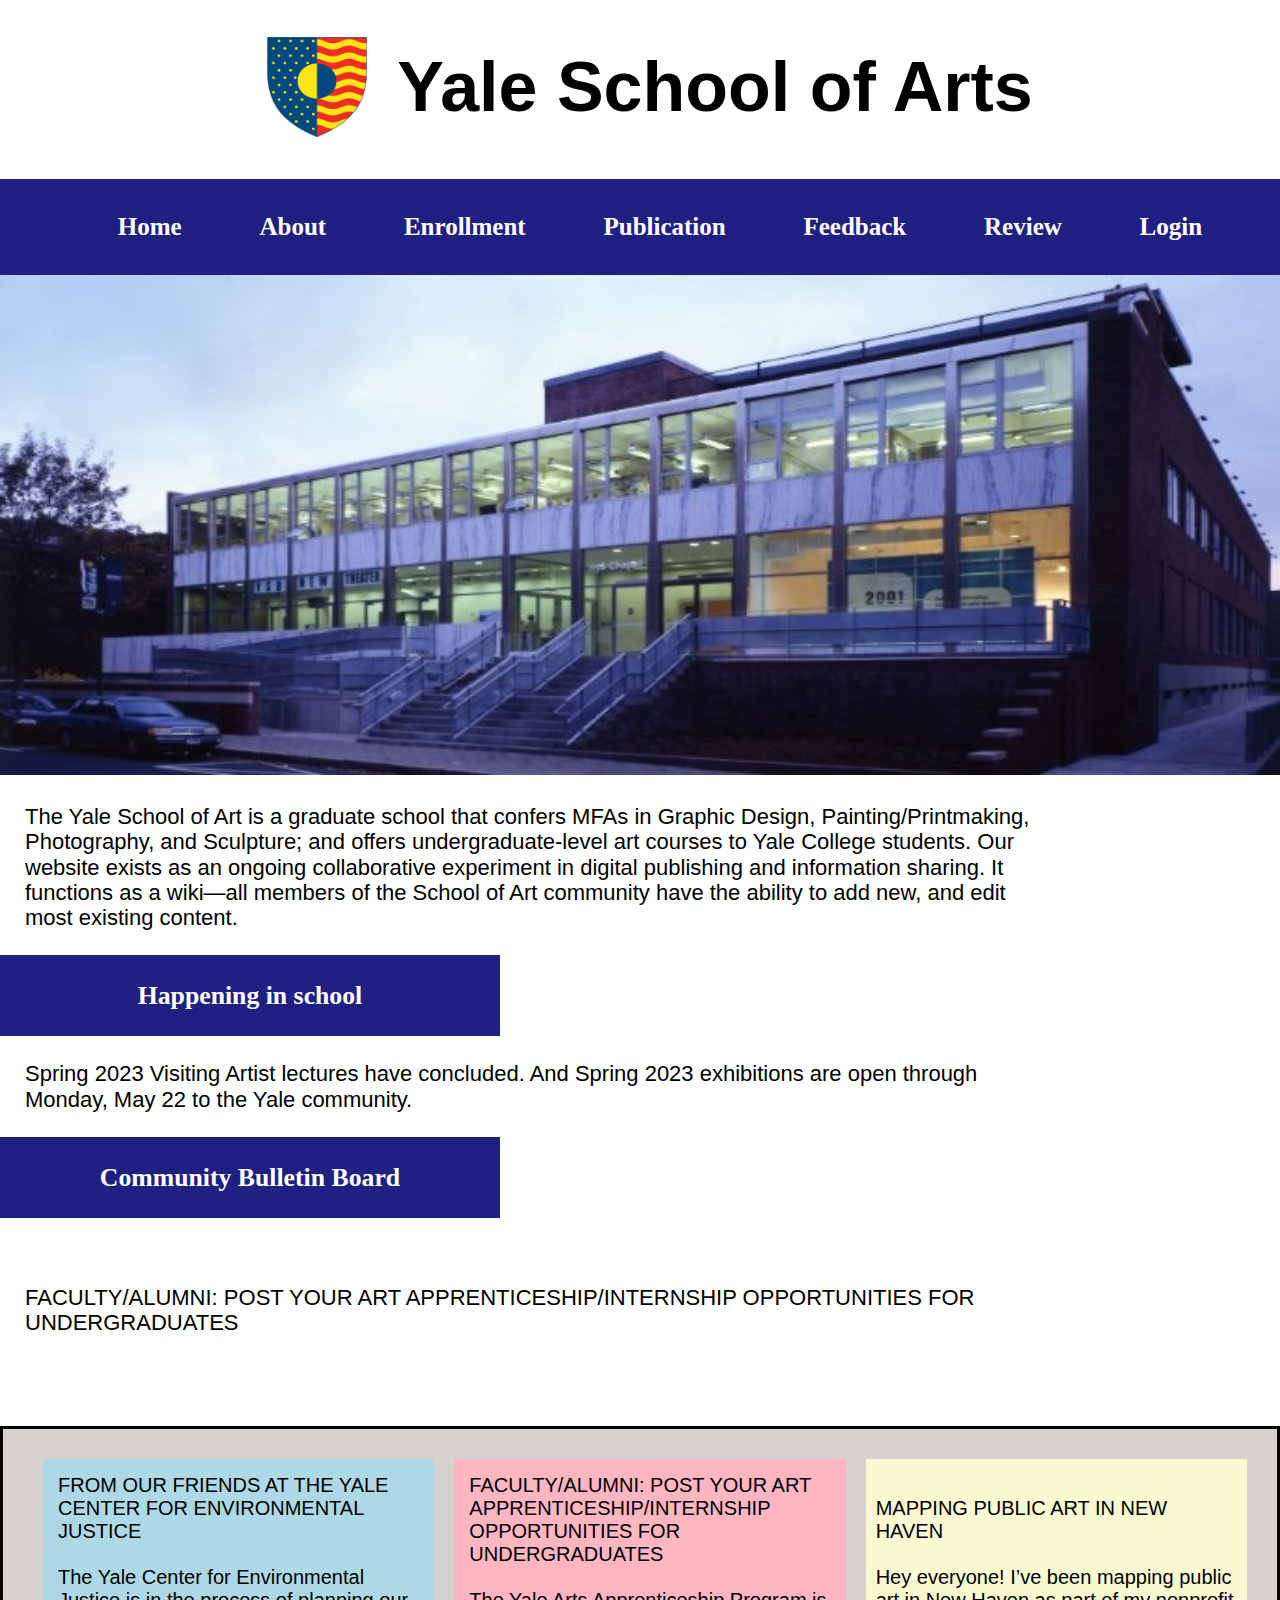
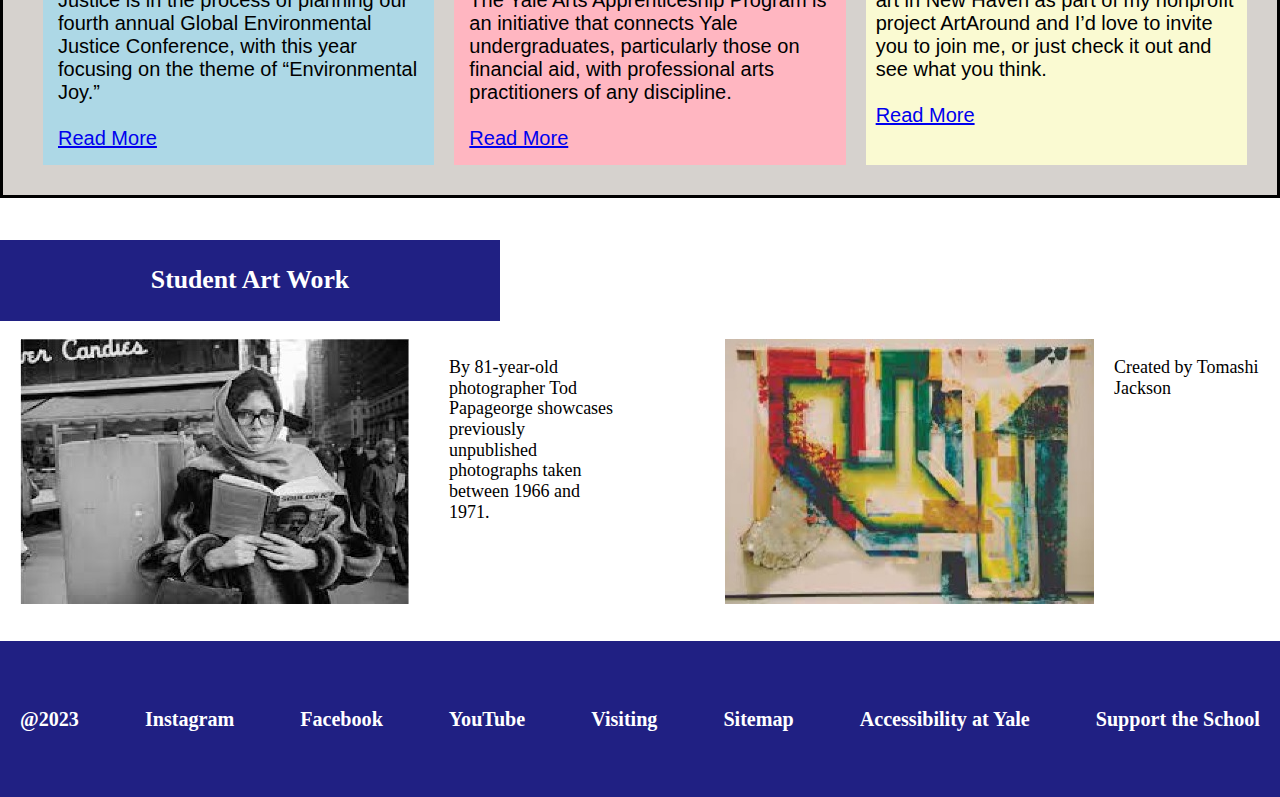
==== index.html @ fc09a9d0 "update" ====
<!DOCTYPE html>
<link rel="stylesheet" href="css/common_style.css" />
<link rel="stylesheet" href="css/homepage.css" />
<link rel="stylesheet" href="css/normalize.css" />


  
  <meta name="viewport" content="width=device-width" />
  <title>Yale School Of Art: HomePage</title>
  <header>
    <body>
      <section class="container">
        <img src="picture/School logo.png" alt="logo" width="100" height="100" />

        <div class="SchoolTitle">
          <h1>Yale School of Arts</h1>
        </div>
      </section>

      <menu class="menu">
       
        <h4><a onclick="home()">Home</a></h4>
        <h4><a onclick="about()">About</a></h4>
        <h4><a onclick="enrollment()">Enrollment</a></h4>
        <h4><a onclick="publication()">Publication</a></h4>
        <h4><a onclick="feedback()">Feedback</a></h4>
        <h4><a onclick="review()">Review</a></h4>
        <h4><a onclick="login()">Login</a></h4>
    
      </menu>
      <img src="picture/homepage cover image.jpg" alt="logo" width="100%"height="500px" />

      <content class="content">
        The Yale School of Art is a graduate school that confers MFAs in Graphic
        Design, Painting/Printmaking, Photography, and Sculpture; and offers
        undergraduate-level art courses to Yale College students. Our website
        exists as an ongoing collaborative experiment in digital publishing and
        information sharing. It functions as a wiki—all members of the School of
        Art community have the ability to add new, and edit most existing
        content.
      </content>

      <subtitle class="subtitle">
        <h3>Happening in school</h3>
      </subtitle>

      <content class="content">
        Spring 2023 Visiting Artist lectures have concluded. And Spring 2023
        exhibitions are open through Monday, May 22 to the Yale community.
      </content>

      <subtitle class="subtitle">
        <h3>Community Bulletin Board</h3>
      </subtitle>
      <br />
      <board class="board">
        <contentHeader class = "content">
          FACULTY/ALUMNI: POST YOUR ART APPRENTICESHIP/INTERNSHIP OPPORTUNITIES
          FOR UNDERGRADUATES
        </contentHeader>
        <br />
        <br />
        <section class="row">
          <br />
          
          <post class="post">
            FROM OUR FRIENDS AT THE YALE CENTER FOR ENVIRONMENTAL JUSTICE
            <br/><br/>
            The Yale Center for Environmental Justice is in the process of planning
            our fourth annual Global Environmental Justice Conference, with this
            year focusing on the theme of “Environmental Joy.”  
            <br/><br/>
            
            <a href="readmore.html" target="_self">Read More</a>
            
          </post>
            
          </post>
          <br />
          
          <post class="post1">
            FACULTY/ALUMNI: POST YOUR ART APPRENTICESHIP/INTERNSHIP
            OPPORTUNITIES FOR UNDERGRADUATES
            <br/><br/> 
            The Yale Arts Apprenticeship
            Program is an initiative that connects Yale undergraduates,
            particularly those on financial aid, with professional arts
            practitioners of any discipline.  
            <br/><br/>
            <a href="readmore.html" target="_self">Read More</a>
          </post>
          <br />
          
          <post class="post2">
            MAPPING PUBLIC ART IN NEW HAVEN
            <br/><br/>
            Hey everyone! I’ve been mapping
            public art in New Haven as part of my nonprofit project ArtAround
            and I’d love to invite you to join me, or just check it out and see
            what you think. 
            <br/><br/>
            <a href="readmore.html" target="Read More">Read More</a>
          </post>
        </section>
      </board>
      <br />
      <br />

      <subtitle class="subtitle">
        <h3>Student Art Work</h3>
      </subtitle>

      <br />
      <section class="rowforimg">
        <image class="image">
          <img src="picture/student_art_1.jpg" alt="art" /> <br />
          <p class="word">
            By 81-year-old photographer Tod Papageorge showcases previously
            unpublished photographs taken between 1966 and 1971.
          </p> 
        </image>
        
        <image class="image1">
          <img src="picture/student_art_2.jpg" alt="art1" />
          <p class="word">Created by Tomashi Jackson</p>

        </image>
      </section>
      <br />
      <br />
      <script src="js/linkingPages.js"></script>
      
      <footer class="footer">
        <h6>@2023</h6>
        <h6>Instagram</h6>
        <h6>Facebook</h6>
        <h6>YouTube</h6>
        <h6>Visiting</h6>
        <h6>Sitemap</h6>
        <h6>Accessibility at Yale</h6>
        <h6>Support the School</h6>
      </footer>
    </body>
  </header>
</li>
---- css/common_style.css ----
/* school logo for all pages */
.container {
  display: flex;
  flex-direction: row;
  gap: 50px;
  justify-content: center;
  align-items: center;
  margin: 20px;
  font-family: Arial, Helvetica, sans-serif;
  border: 4px hidden;
}

/* school name for all pages */
.SchoolTitle {
  font-size: 35px;
  margin: -20px;
}

/* menus for all pages */
.menu h4 a {
  color: white; /* Color for the link within h4 */
  text-decoration: none; /* Remove underline from the link */
  font-family: Georgia, "Times New Roman", Times, serif;
  display: flex;
  flex-direction: row;
}

/* menus for all pages */
.menu {
  background-color: rgb(32, 32, 131);
  color: aliceblue;
  font-size: 25px;
  display: flex;
  justify-content: space-evenly;
  cursor: pointer;
  flex-direction: row;
  margin-bottom: 0px;
}

/* standadize all the word format */
.content {
  display: flex;
  flex-direction: row;
  margin: 15px;
  padding: 10px;
  font-size: 22px;
  text-wrap: wrap;
  width: 80%;
  font-family: "Trebuchet MS", "Lucida Sans Unicode", "Lucida Grande",
    "Lucida Sans", Arial, sans-serif;
}

/* subheading for all pages */
.subtitle {
  font-size: 22px;
  display: flex;
  flex-direction: row;
  background-color: rgb(32, 32, 131);
  color: white;
  justify-content: center;
  width: 500px;
  font-family: Georgia, "Times New Roman", Times, serif;
}

/* footer for all pages*/
.footer {
  display: flex;
  flex-direction: row;
  font-size: 30px;
  justify-content: space-between;
  padding: 20px;
  color: white;
  background-color: rgb(32, 32, 131);
}

/* alignment of the school logo and school title for all pages */
.header {
  display: flex;
  justify-content: center;
  padding: 10px;
  font-size: 40px;
}
/* standadize word size */
.word {
  font-size: 18px;
}

@media only screen and (max-width: 600px) {
  .container {
    display: flex;
    flex-direction: column;
  }
  .menu {
    display: flex;
    flex-direction: column;
  }
  .intro {
    display: flex;
    flex-direction: column;
  }
  .subtitle {
    display: flex;
    flex-direction: column;
  }
  .footer {
    display: flex;
    flex-direction: column;
  }
}
---- css/homepage.css ----
/* homepage: create border for the bulletin board */
.row {
  display: flex;
  flex-direction: row;
  border: black solid;
  margin-top: 20px;
  padding: 30px;
  background-color: rgba(151, 142, 131, 0.395);
  justify-content: space-between;

  gap: 10px;
}
/* homepage: post note 1 */
.post {
  display: flex;
  flex-direction: column;
  border: 5px lightblue solid;
  justify-content: center;
  background-color: lightblue;
  width: 400px;
  font-size: 20px;
  padding: 10px;
  font-family: "Trebuchet MS", "Lucida Sans Unicode", "Lucida Grande",
    "Lucida Sans", Arial, sans-serif;
}

/* homepage: post note 2 */
.post1 {
  display: flex;
  flex-direction: column;
  border: 5px lightpink solid;
  background-color: lightpink;
  width: 400px;
  justify-content: center;
  font-size: 20px;
  padding: 10px;
  font-family: "Trebuchet MS", "Lucida Sans Unicode", "Lucida Grande",
    "Lucida Sans", Arial, sans-serif;
}
/* homepage: post note 3 */
.post2 {
  display: flex;
  flex-direction: column;
  border: 5px lightgoldenrodyellow;
  justify-content: center;
  background-color: lightgoldenrodyellow;
  width: 400px;
  font-size: 20px;
  padding: 10px;
  font-family: "Trebuchet MS", "Lucida Sans Unicode", "Lucida Grande",
    "Lucida Sans", Arial, sans-serif;
}
/* homepage: border for the bulletin board caption(above the post stick)*/
.board {
  font-size: 20px;
  margin: 15px;
  padding: 10px;
  text-wrap: wrap;
}
/* homepage: border for student output images*/
.rowforimg {
  display: flex;
  flex-direction: row;

  gap: 20px;
}
/* homepage: for student art work photographer image */
image {
  display: flex;
  flex-direction: row;
  border: 10px hidden;
  width: auto;
  margin: 15px;
  padding: 20px;
  position: relative;
  font-family: Georgia, "Times New Roman", Times, serif;
}
/* homepage: student art work printmaking image */
.image1 {
  display: flex;
  flex-direction: row;
  border: 10px hidden;
  width: auto;
  margin: 15px;
  padding: 20px;
  position: relative;
}
/* homepage: caption for the student art work images */
.word {
  display: flex;
  flex-direction: column;
  width: 300px;
  position: relative;
  font-size: 18px;
  font-family: Georgia, "Times New Roman", Times, serif;
}
/* homepage: post note 1 */
.rowforimg1 {
  display: flex;
  flex-direction: row;
  border: 4px hidden;
}
@media only screen and (max-width: 600px) {
  .row {
    display: flex;
    flex-direction: column;
  }
  .rowforimg {
    display: flex;
    flex-direction: column;
  }
  .rowforimg1 {
    display: flex;
    flex-direction: column;
  }
}
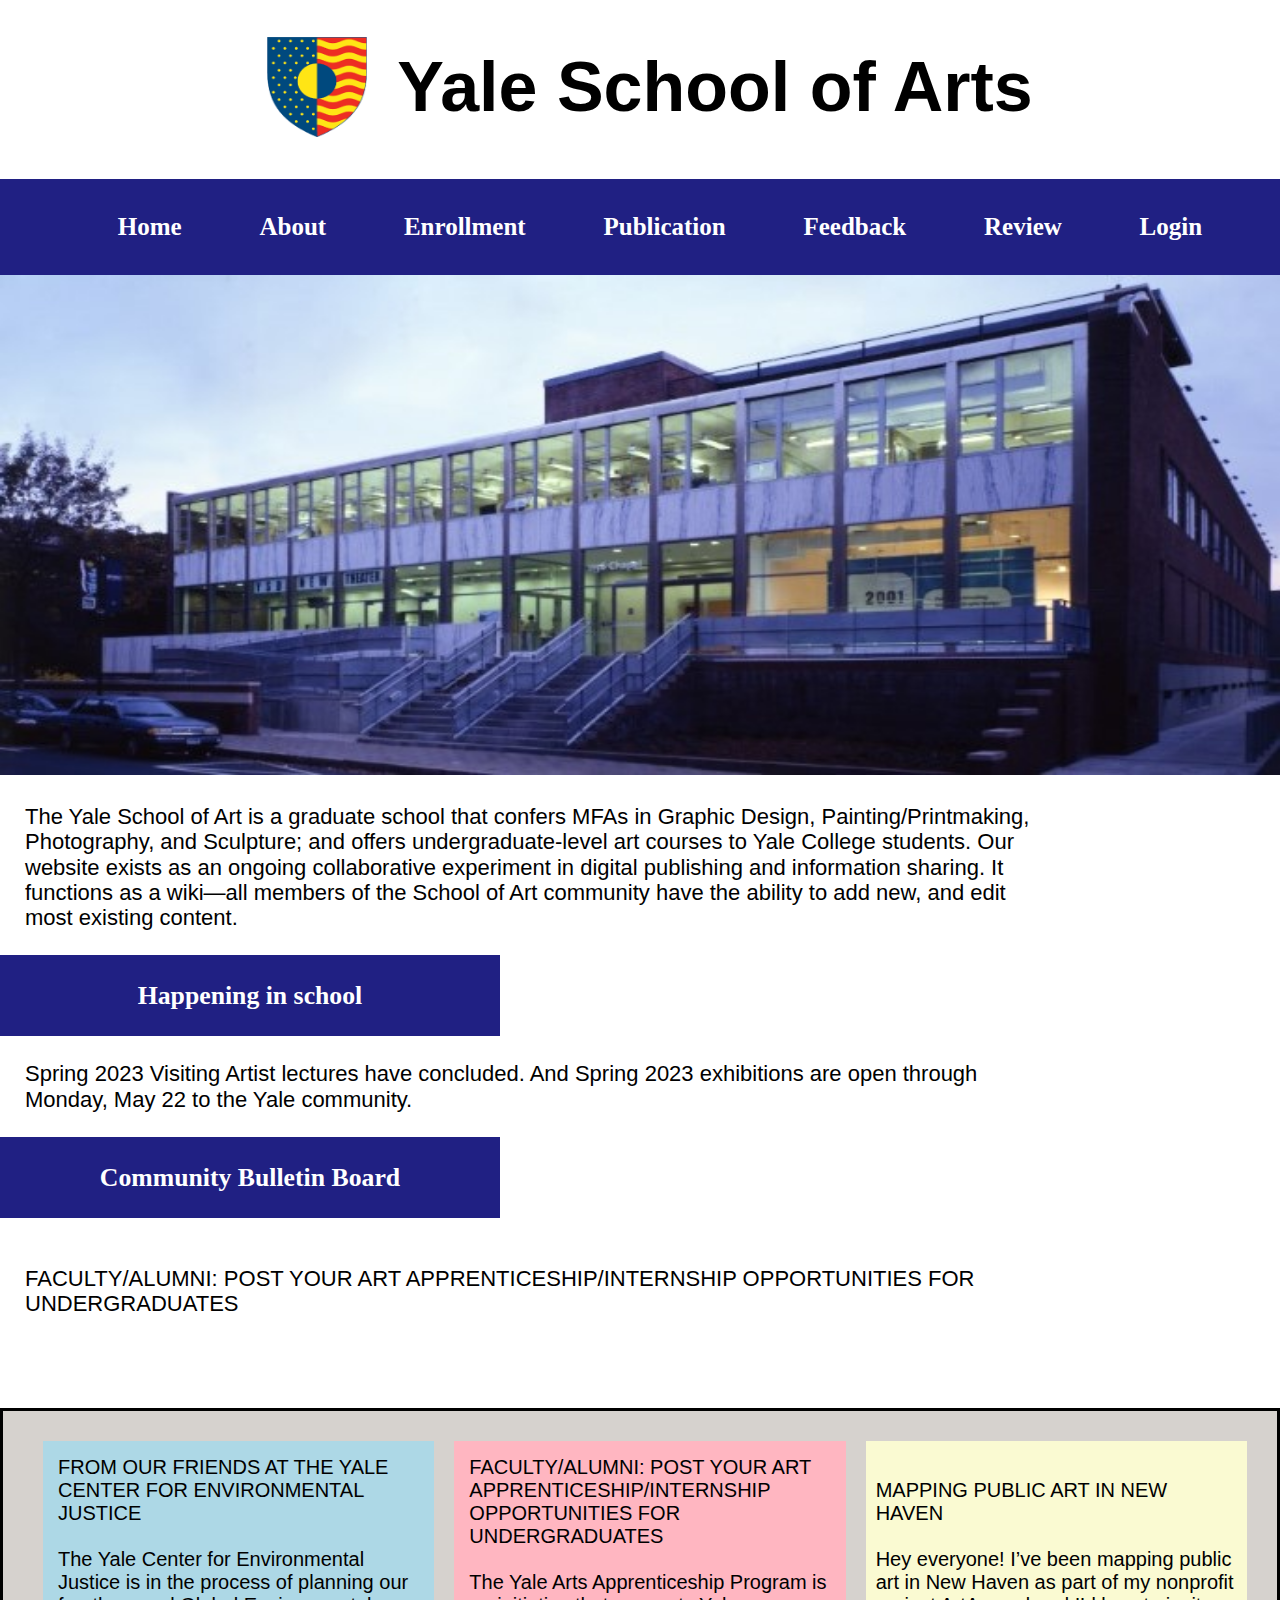
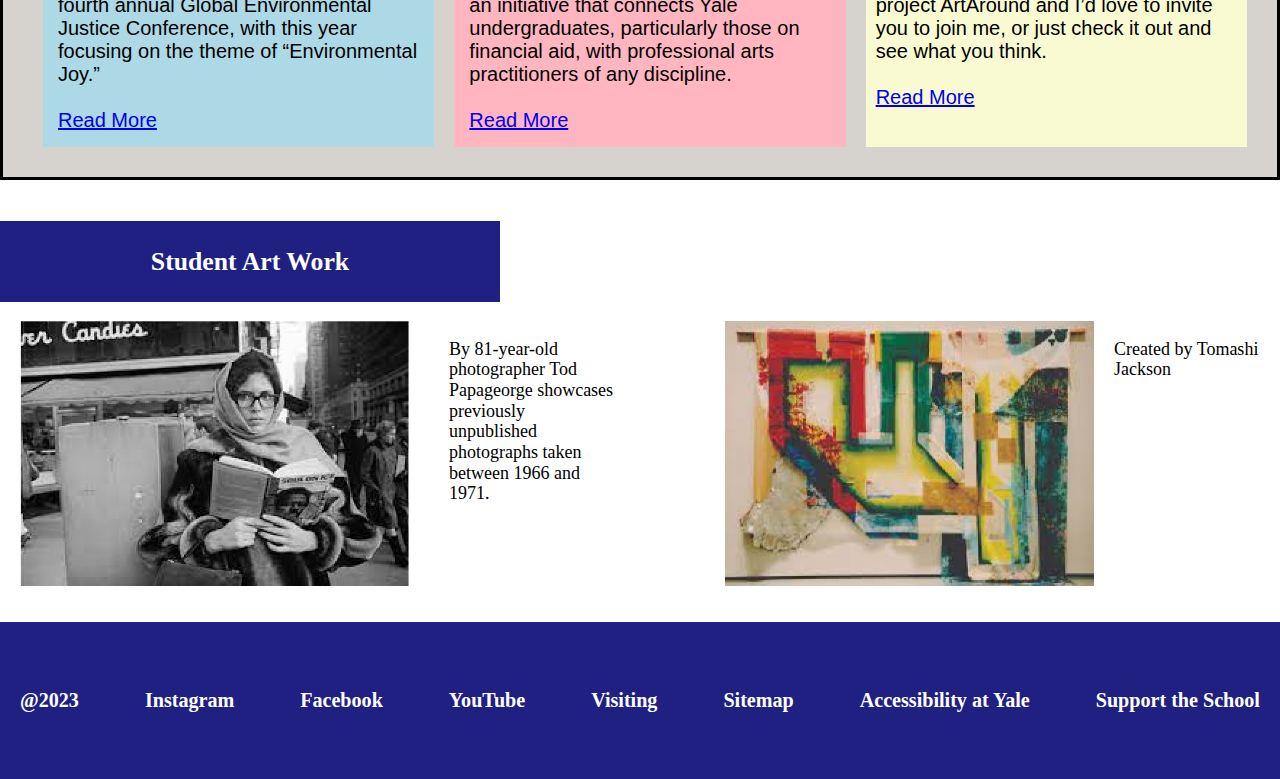
==== commit 81190e72: "update" ====
--- a/index.html
+++ b/index.html
@@ -52,7 +52,7 @@
       <subtitle class="subtitle">
         <h3>Community Bulletin Board</h3>
       </subtitle>
-      <br />
+      
       <board class="board">
         <contentHeader class = "content">
           FACULTY/ALUMNI: POST YOUR ART APPRENTICESHIP/INTERNSHIP OPPORTUNITIES
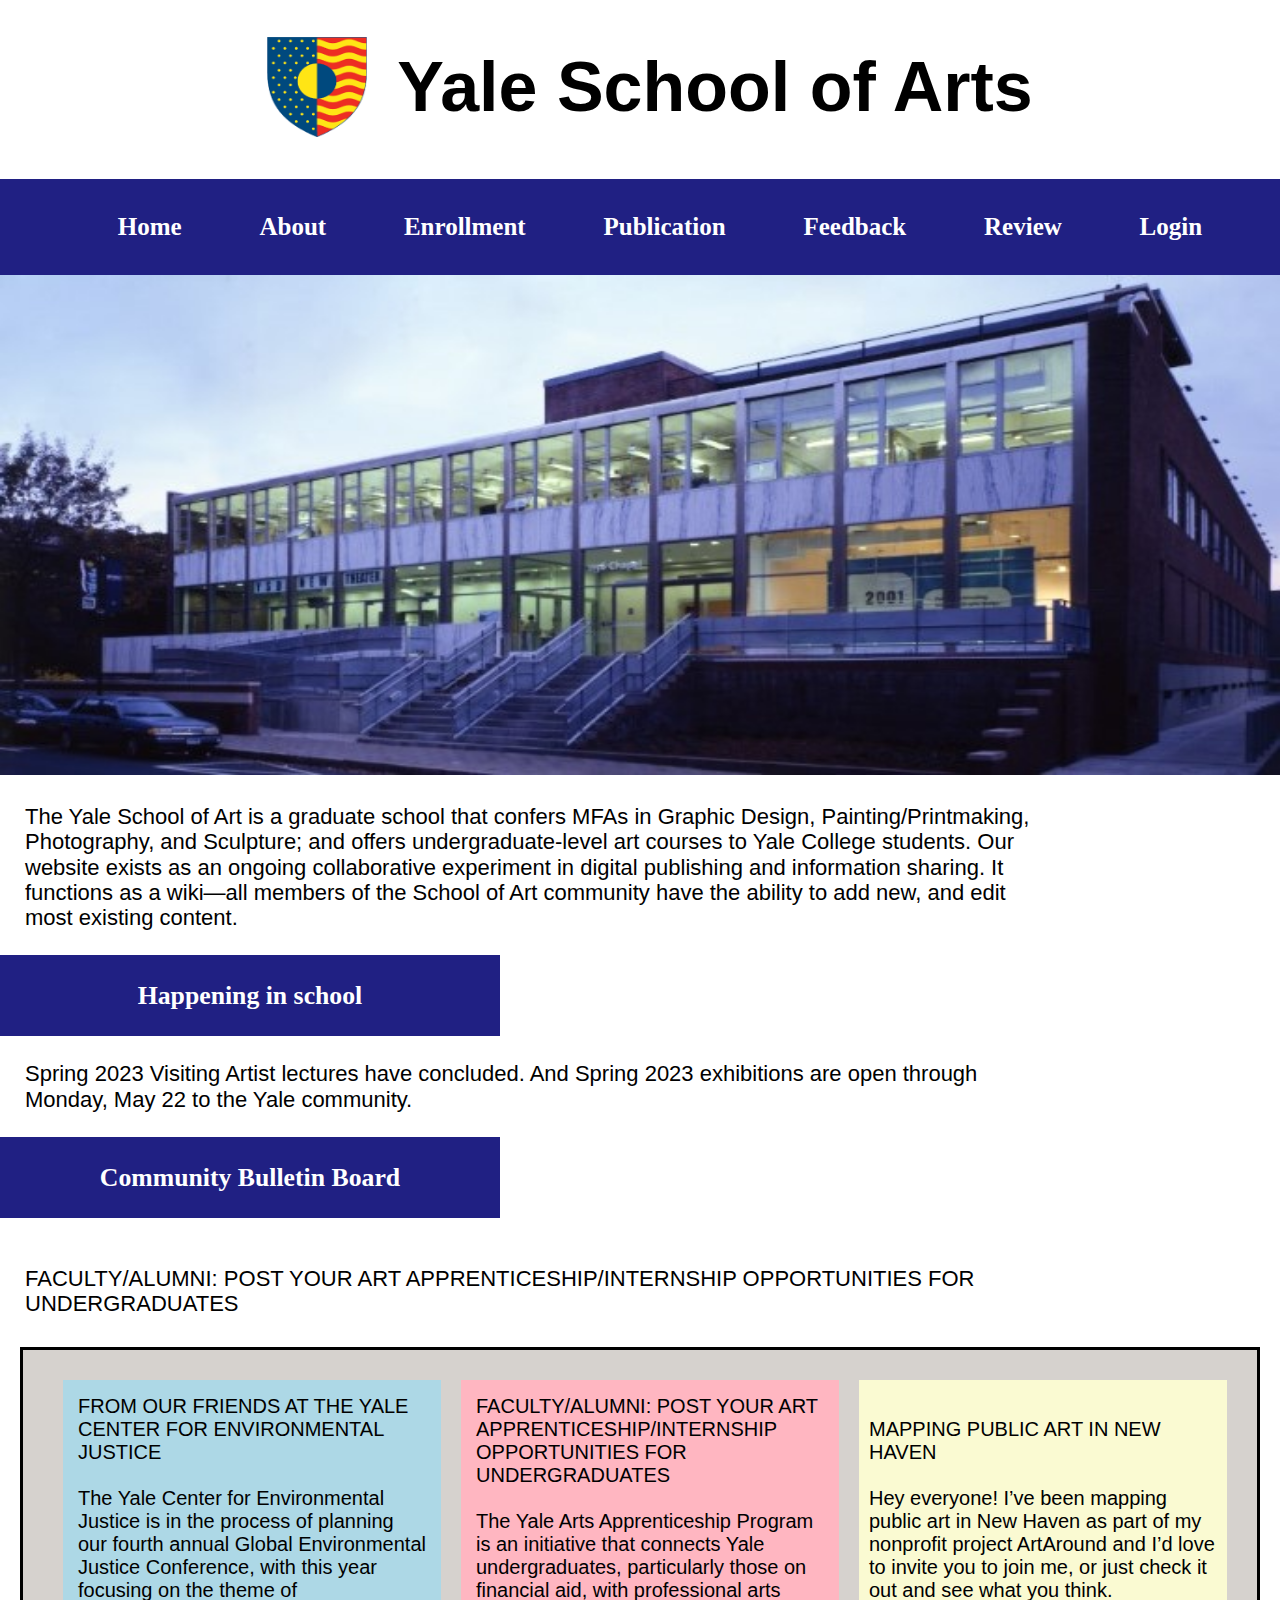
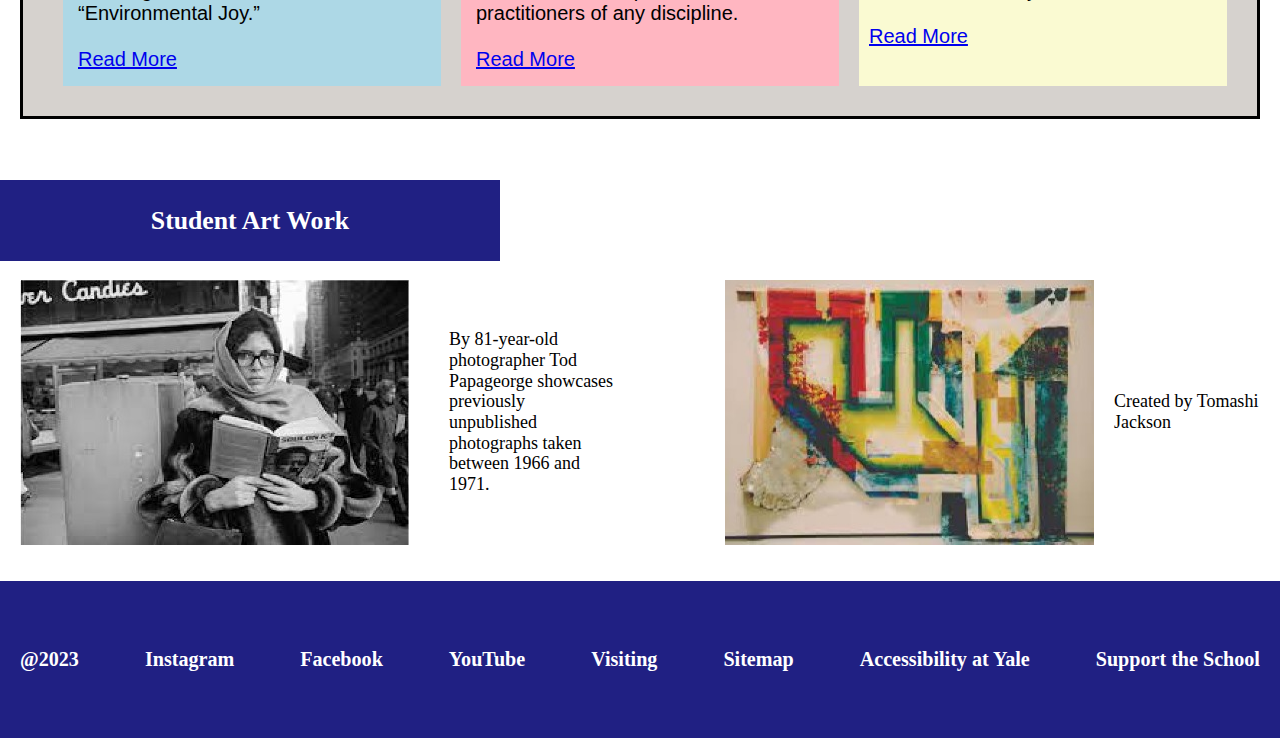
==== commit d27d2fc0: "update" ====
--- a/index.html
+++ b/index.html
@@ -58,8 +58,8 @@
           FACULTY/ALUMNI: POST YOUR ART APPRENTICESHIP/INTERNSHIP OPPORTUNITIES
           FOR UNDERGRADUATES
         </contentHeader>
-        <br />
-        <br />
+        
+        
         <section class="row">
           <br />
           
--- a/css/common_style.css
+++ b/css/common_style.css
@@ -73,16 +73,66 @@
   background-color: rgb(32, 32, 131);
 }
 
-/* alignment of the school logo and school title for all pages */
+.footer h6 {
+  cursor: pointer;
+}
+/* alignment of the title for all pages */
 .header {
   display: flex;
   justify-content: center;
-  padding: 10px;
+  padding: 5px;
+  height: 100px;
+  align-items: center;
+  margin: 0px;
   font-size: 40px;
+  border: 3px hidden;
 }
 /* standadize word size */
 .word {
   font-size: 18px;
+}
+
+/*Scrollbar setting for different browsers*/
+/* For Chrome and Safari */
+::-webkit-scrollbar {
+  width: 12px; /* Set the width of the scrollbar */
+}
+
+::-webkit-scrollbar-thumb {
+  background-color: darkslategray; /* Set the color of the scrollbar thumb */
+}
+
+::-webkit-scrollbar-track {
+  background-color: rgba(
+    220,
+    228,
+    237,
+    0.863
+  ); /* Set the color of the scrollbar track */
+}
+
+/* For Firefox */
+
+html {
+  scrollbar-color: rgba(220, 228, 237, 0.863);
+}
+
+html {
+  scrollbar-width: thin;
+  scrollbar-color: darkslategray;
+}
+
+/* For Internet Explorer and Microsoft Edge */
+body {
+  scrollbar-face-color: #333;
+  scrollbar-track-color: #666;
+}
+
+body {
+  scrollbar-shadow-color: #999;
+  scrollbar-highlight-color: #bbb;
+  scrollbar-3dlight-color: #bbb;
+  scrollbar-darkshadow-color: #666;
 }
 
 @media only screen and (max-width: 600px) {
--- a/css/homepage.css
+++ b/css/homepage.css
@@ -3,7 +3,7 @@
   display: flex;
   flex-direction: row;
   border: black solid;
-  margin-top: 20px;
+  margin: 20px;
   padding: 30px;
   background-color: rgba(151, 142, 131, 0.395);
   justify-content: space-between;
@@ -89,6 +89,9 @@
 .word {
   display: flex;
   flex-direction: column;
+  align-items: center;
+  justify-content: center;
+  border: 2px hidden;
   width: 300px;
   position: relative;
   font-size: 18px;
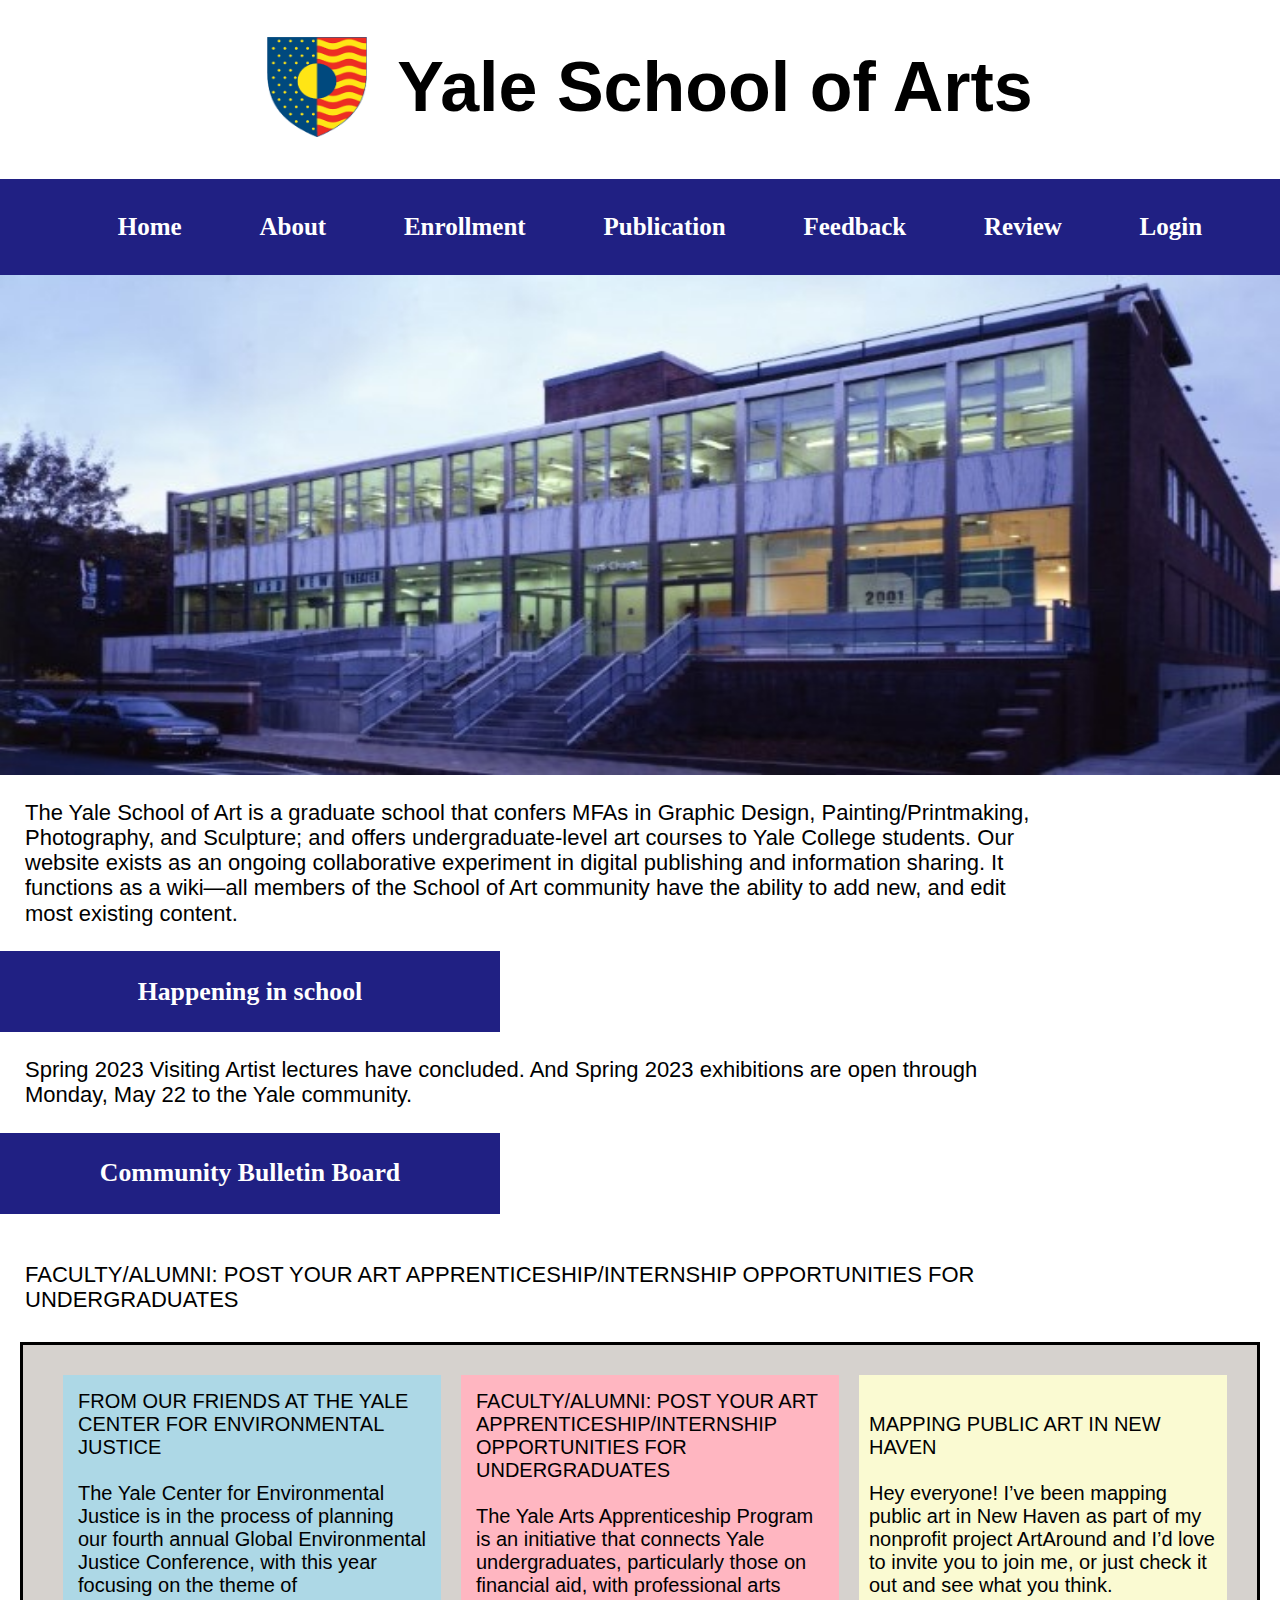
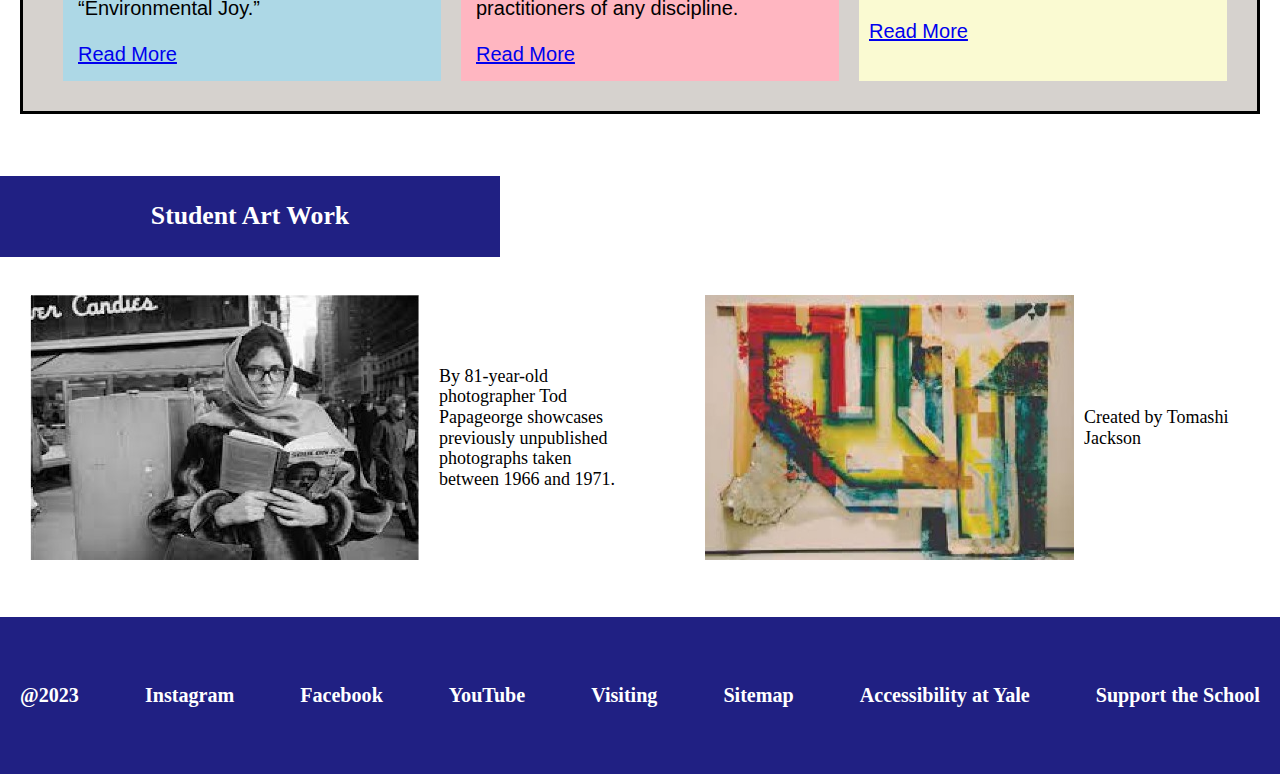
==== commit 26618dc3: "update" ====
--- a/index.html
+++ b/index.html
@@ -1,16 +1,17 @@
+<meta charset="UTF-8">
 <!DOCTYPE html>
-<link rel="stylesheet" href="css/common_style.css" />
-<link rel="stylesheet" href="css/homepage.css" />
-<link rel="stylesheet" href="css/normalize.css" />
+<link rel="stylesheet" href="css/common_style.css"/>
+<link rel="stylesheet" href="css/homepage.css"/>
+<link rel="stylesheet" href="css/normalize.css"/>
 
 
   
-  <meta name="viewport" content="width=device-width" />
+  <meta name="viewport" content="width=device-width"/>
   <title>Yale School Of Art: HomePage</title>
   <header>
     <body>
       <section class="container">
-        <img src="picture/School logo.png" alt="logo" width="100" height="100" />
+        <img src="picture/School_logo.png" alt="logo" width="100" height="100"/>
 
         <div class="SchoolTitle">
           <h1>Yale School of Arts</h1>
@@ -28,7 +29,7 @@
         <h4><a onclick="login()">Login</a></h4>
     
       </menu>
-      <img src="picture/homepage cover image.jpg" alt="logo" width="100%"height="500px" />
+      <img src="picture/homepage cover image.jpg" alt="logo" width="100%"height="500px"/>
 
       <content class="content">
         The Yale School of Art is a graduate school that confers MFAs in Graphic
--- a/css/homepage.css
+++ b/css/homepage.css
@@ -61,8 +61,9 @@
 .rowforimg {
   display: flex;
   flex-direction: row;
-
-  gap: 20px;
+  border: 3px black hidden;
+  gap: 10px;
+  padding: 20px;
 }
 /* homepage: for student art work photographer image */
 image {
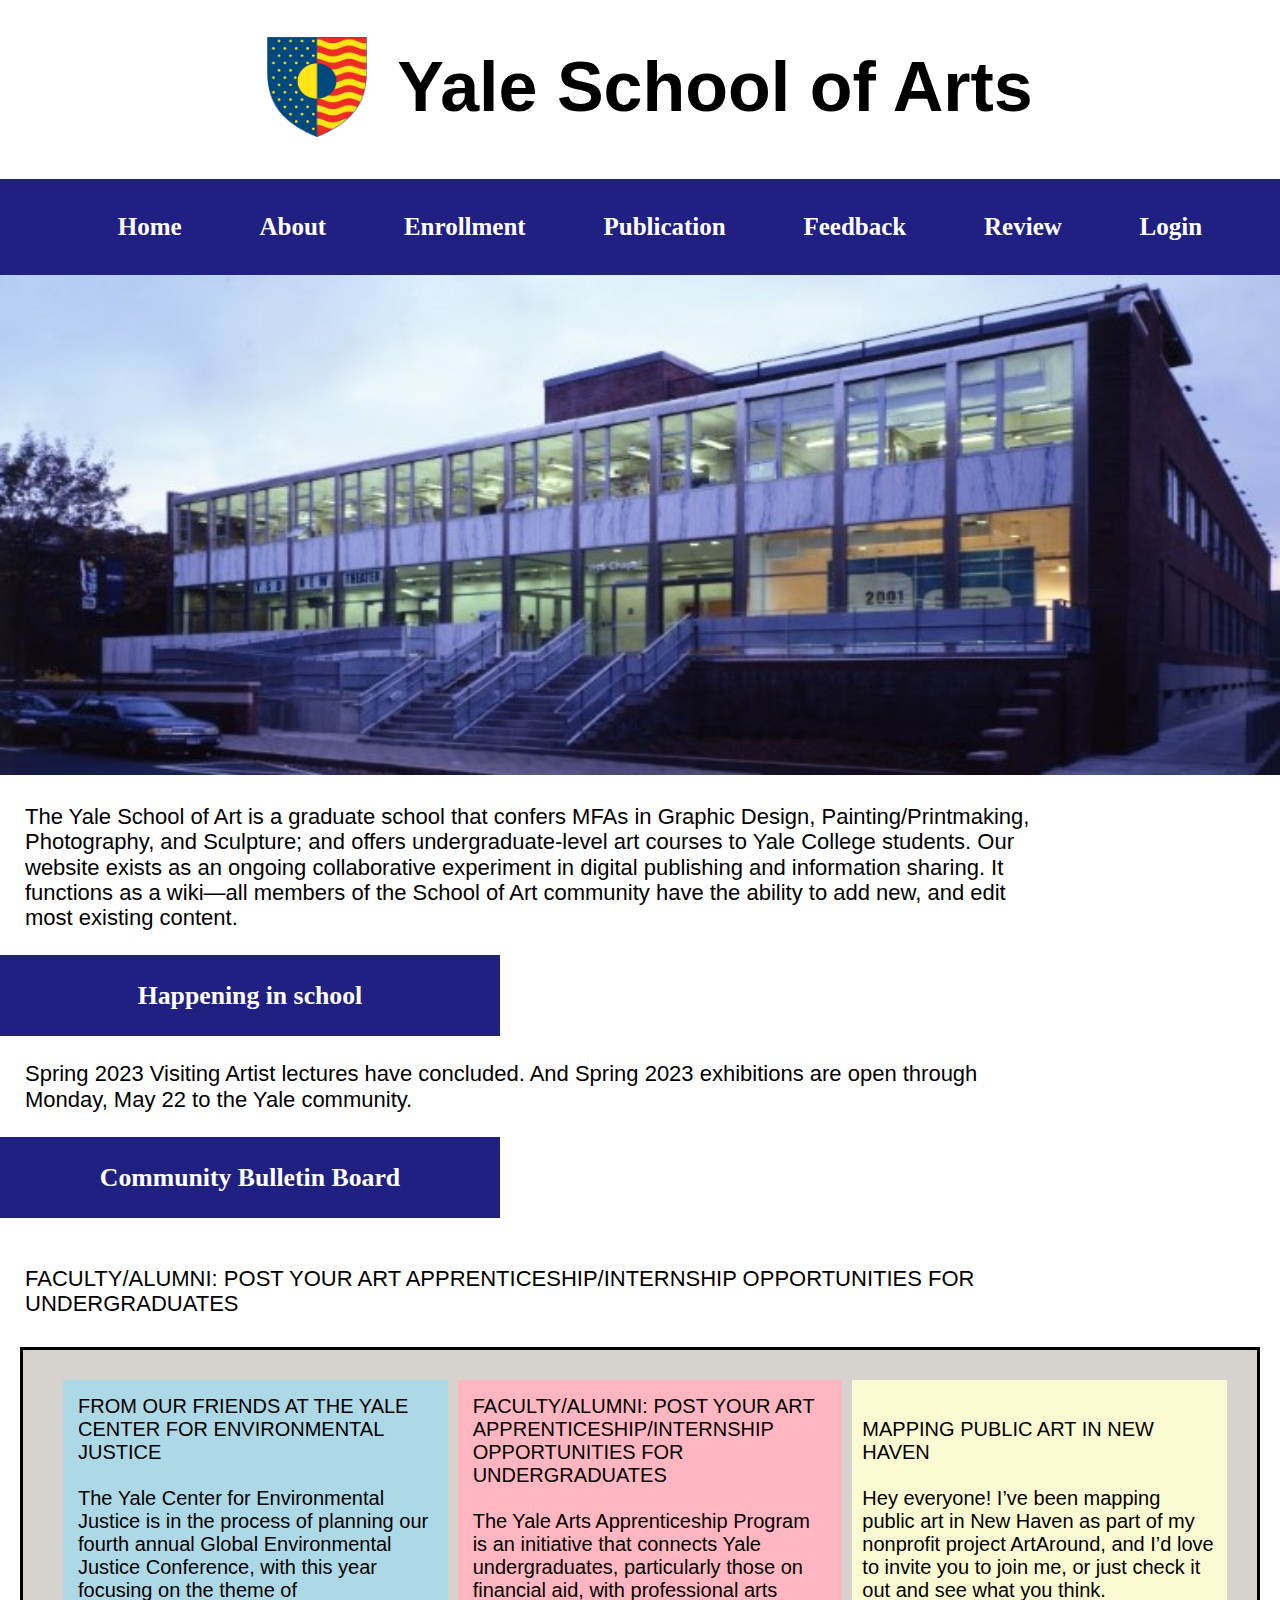
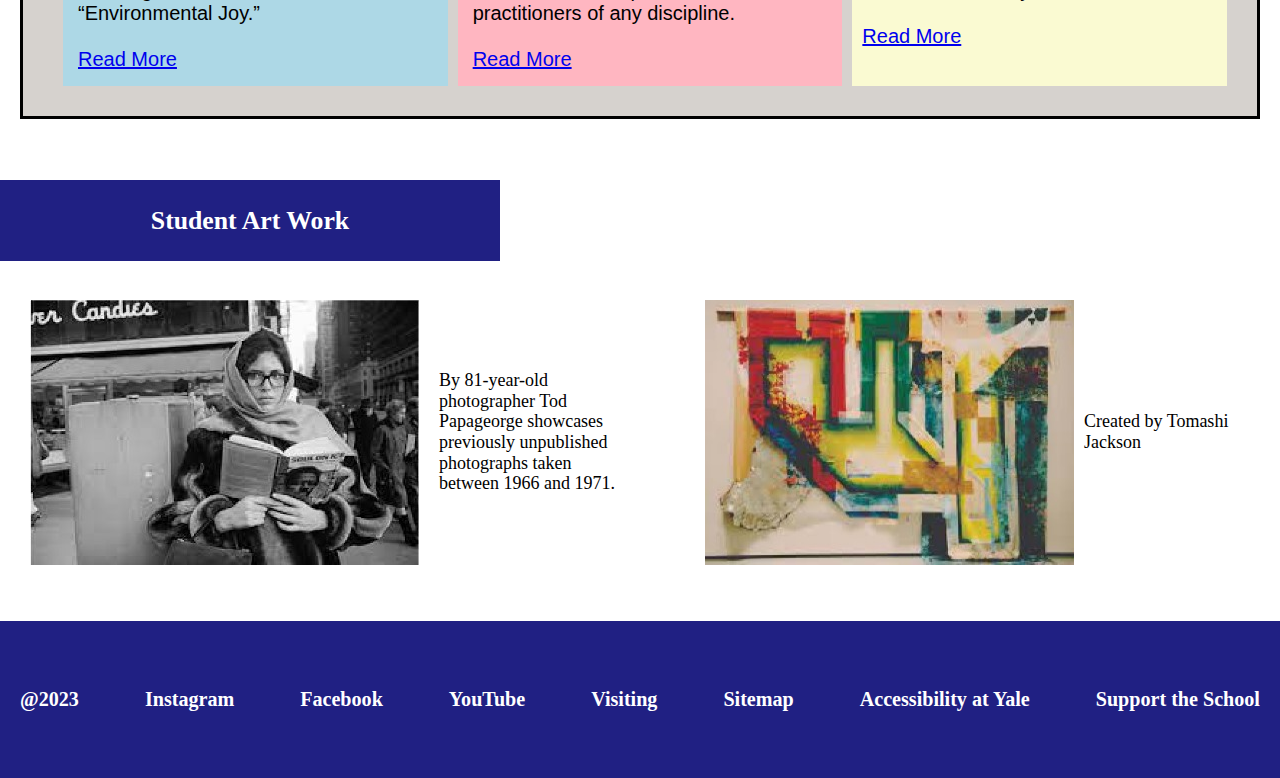
==== commit fec816ea: "update" ====
--- a/index.html
+++ b/index.html
@@ -1,25 +1,28 @@
-<meta charset="UTF-8">
 <!DOCTYPE html>
-<link rel="stylesheet" href="css/common_style.css"/>
-<link rel="stylesheet" href="css/homepage.css"/>
-<link rel="stylesheet" href="css/normalize.css"/>
-
-
-  
-  <meta name="viewport" content="width=device-width"/>
-  <title>Yale School Of Art: HomePage</title>
-  <header>
-    <body>
+<html lang="en">
+  <head>
+    <meta charset="UTF-8" />
+    <meta name="viewport" content="width=device-width, initial-scale=1.0" />
+    <link rel="stylesheet" href="css/common_style.css" />
+    <link rel="stylesheet" href="css/homepage.css" />
+    <link rel="stylesheet" href="css/normalize.css" />
+    <title>Yale School Of Art: HomePage</title>
+  </head>
+  <body>
+    <header>
       <section class="container">
-        <img src="picture/School_logo.png" alt="logo" width="100" height="100"/>
-
+        <img
+          src="picture/School_logo.png"
+          alt="logo"
+          width="100"
+          height="100"
+        />
         <div class="SchoolTitle">
           <h1>Yale School of Arts</h1>
         </div>
       </section>
 
       <menu class="menu">
-       
         <h4><a onclick="home()">Home</a></h4>
         <h4><a onclick="about()">About</a></h4>
         <h4><a onclick="enrollment()">Enrollment</a></h4>
@@ -27,9 +30,14 @@
         <h4><a onclick="feedback()">Feedback</a></h4>
         <h4><a onclick="review()">Review</a></h4>
         <h4><a onclick="login()">Login</a></h4>
-    
       </menu>
-      <img src="picture/homepage cover image.jpg" alt="logo" width="100%"height="500px"/>
+
+      <img
+        src="picture/homepage cover image.jpg"
+        alt="logo"
+        width="100%"
+        height="500px"
+      />
 
       <content class="content">
         The Yale School of Art is a graduate school that confers MFAs in Graphic
@@ -53,53 +61,43 @@
       <subtitle class="subtitle">
         <h3>Community Bulletin Board</h3>
       </subtitle>
-      
+
       <board class="board">
-        <contentHeader class = "content">
+        <contentHeader class="content">
           FACULTY/ALUMNI: POST YOUR ART APPRENTICESHIP/INTERNSHIP OPPORTUNITIES
           FOR UNDERGRADUATES
         </contentHeader>
-        
-        
+
         <section class="row">
           <br />
-          
           <post class="post">
             FROM OUR FRIENDS AT THE YALE CENTER FOR ENVIRONMENTAL JUSTICE
-            <br/><br/>
-            The Yale Center for Environmental Justice is in the process of planning
-            our fourth annual Global Environmental Justice Conference, with this
-            year focusing on the theme of “Environmental Joy.”  
-            <br/><br/>
-            
+            <br /><br />
+            The Yale Center for Environmental Justice is in the process of
+            planning our fourth annual Global Environmental Justice Conference,
+            with this year focusing on the theme of “Environmental Joy.”
+            <br /><br />
             <a href="readmore.html" target="_self">Read More</a>
-            
           </post>
-            
-          </post>
-          <br />
-          
+
           <post class="post1">
             FACULTY/ALUMNI: POST YOUR ART APPRENTICESHIP/INTERNSHIP
             OPPORTUNITIES FOR UNDERGRADUATES
-            <br/><br/> 
-            The Yale Arts Apprenticeship
-            Program is an initiative that connects Yale undergraduates,
-            particularly those on financial aid, with professional arts
-            practitioners of any discipline.  
-            <br/><br/>
+            <br /><br />
+            The Yale Arts Apprenticeship Program is an initiative that connects
+            Yale undergraduates, particularly those on financial aid, with
+            professional arts practitioners of any discipline.
+            <br /><br />
             <a href="readmore.html" target="_self">Read More</a>
           </post>
-          <br />
-          
+
           <post class="post2">
             MAPPING PUBLIC ART IN NEW HAVEN
-            <br/><br/>
-            Hey everyone! I’ve been mapping
-            public art in New Haven as part of my nonprofit project ArtAround
-            and I’d love to invite you to join me, or just check it out and see
-            what you think. 
-            <br/><br/>
+            <br /><br />
+            Hey everyone! I’ve been mapping public art in New Haven as part of
+            my nonprofit project ArtAround, and I’d love to invite you to join
+            me, or just check it out and see what you think.
+            <br /><br />
             <a href="readmore.html" target="Read More">Read More</a>
           </post>
         </section>
@@ -118,29 +116,29 @@
           <p class="word">
             By 81-year-old photographer Tod Papageorge showcases previously
             unpublished photographs taken between 1966 and 1971.
-          </p> 
+          </p>
         </image>
-        
+
         <image class="image1">
           <img src="picture/student_art_2.jpg" alt="art1" />
           <p class="word">Created by Tomashi Jackson</p>
-
         </image>
       </section>
       <br />
       <br />
-      <script src="js/linkingPages.js"></script>
-      
-      <footer class="footer">
-        <h6>@2023</h6>
-        <h6>Instagram</h6>
-        <h6>Facebook</h6>
-        <h6>YouTube</h6>
-        <h6>Visiting</h6>
-        <h6>Sitemap</h6>
-        <h6>Accessibility at Yale</h6>
-        <h6>Support the School</h6>
-      </footer>
-    </body>
-  </header>
-</li>
+    </header>
+
+    <script src="js/linkingPages.js"></script>
+
+    <footer class="footer">
+      <h6>@2023</h6>
+      <h6>Instagram</h6>
+      <h6>Facebook</h6>
+      <h6>YouTube</h6>
+      <h6>Visiting</h6>
+      <h6>Sitemap</h6>
+      <h6>Accessibility at Yale</h6>
+      <h6>Support the School</h6>
+    </footer>
+  </body>
+</html>
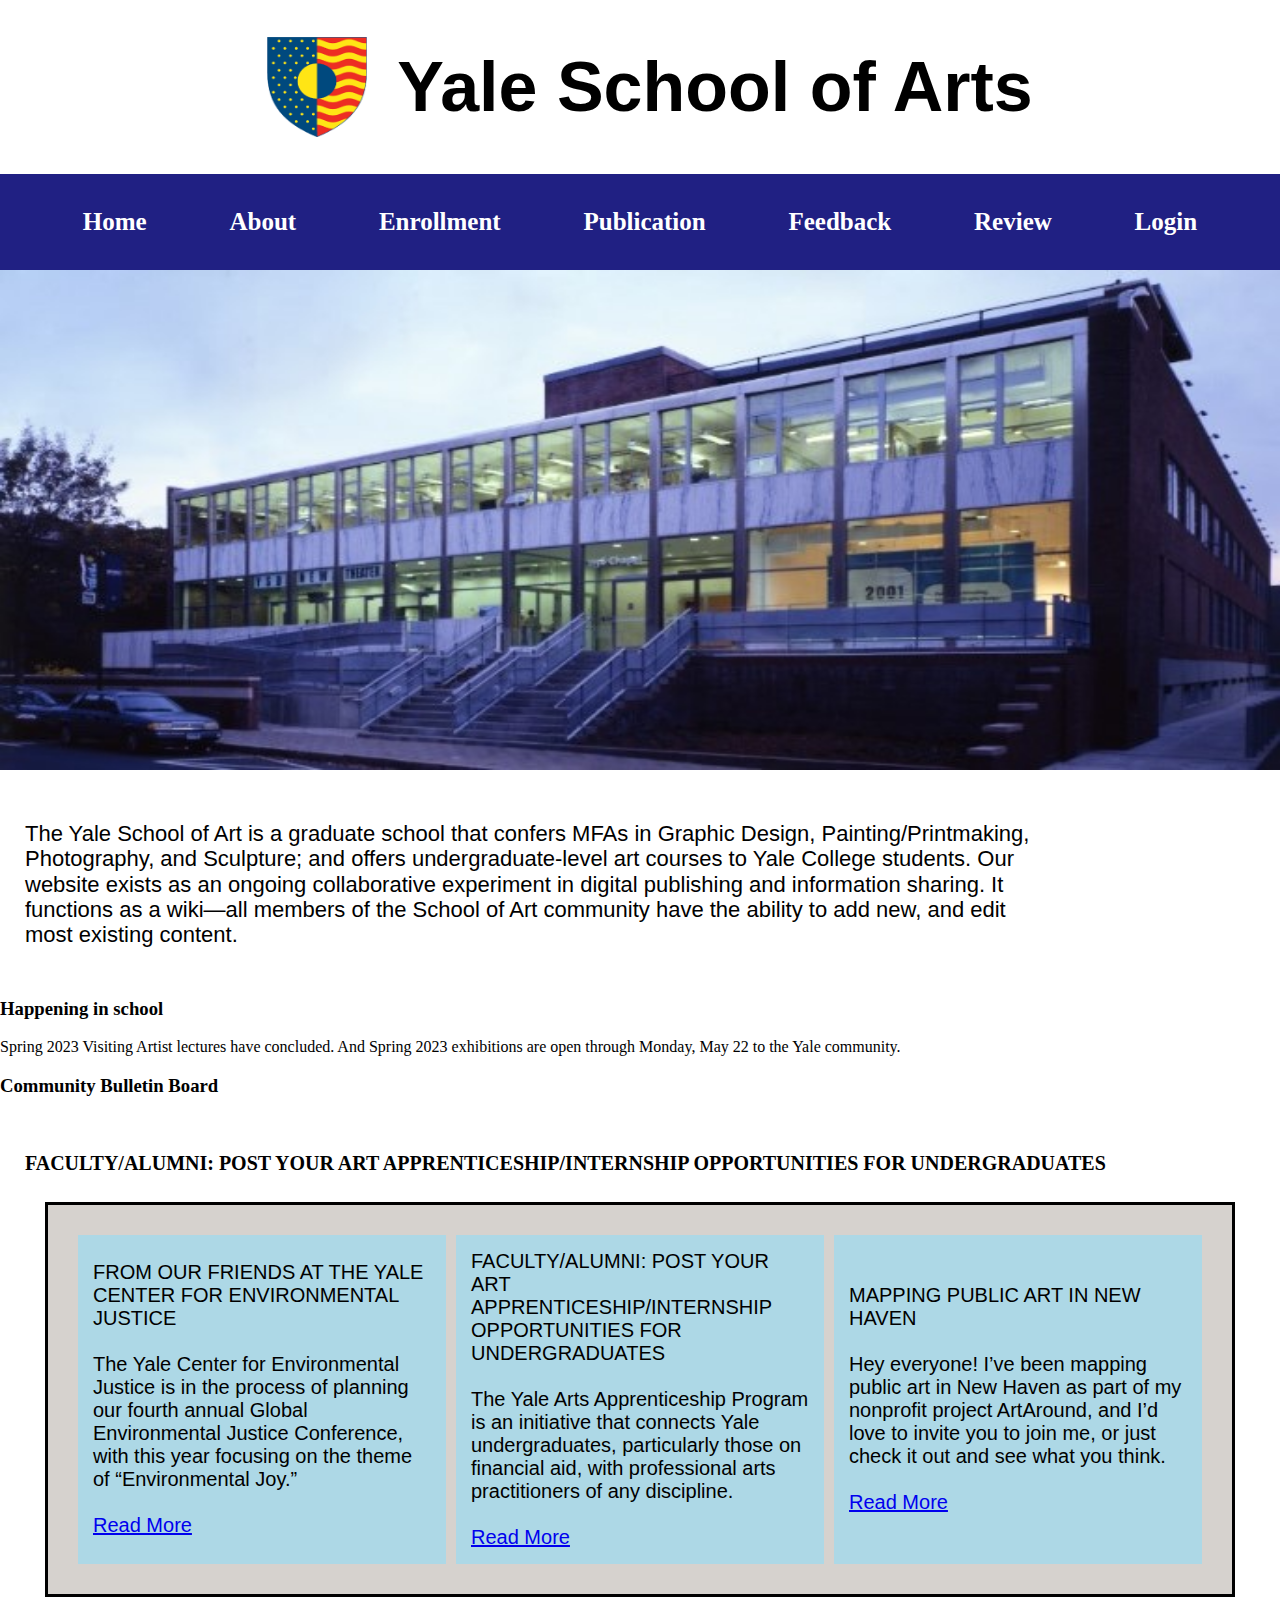
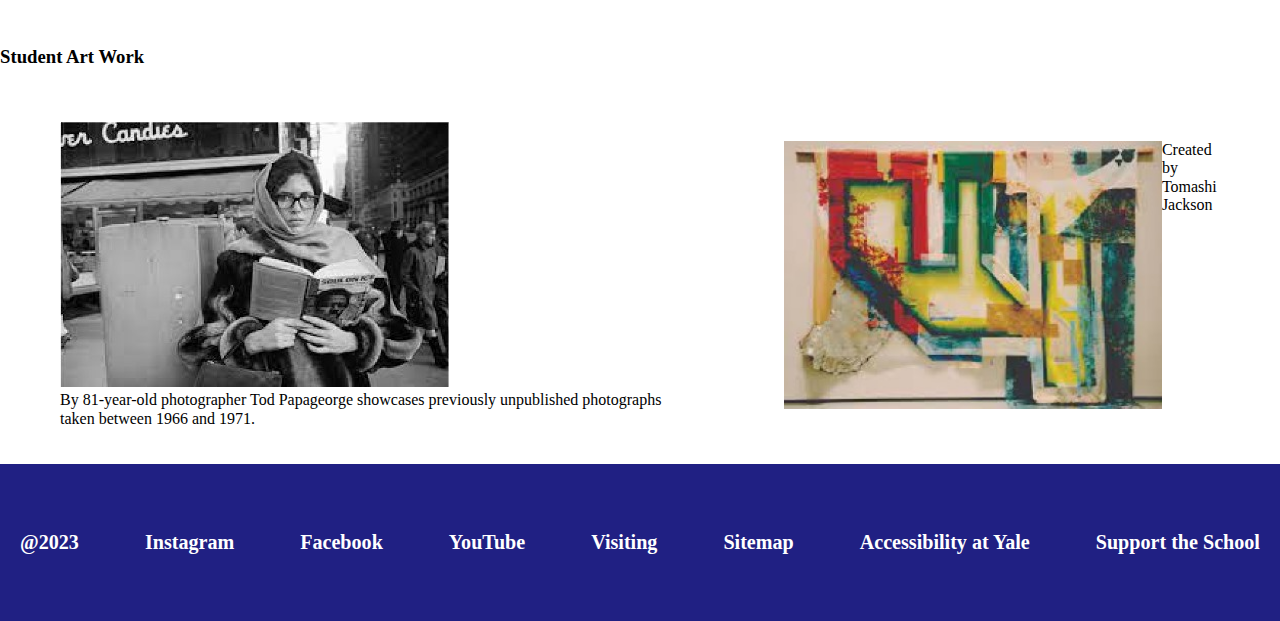
==== commit a508d2f1: "update" ====
--- a/index.html
+++ b/index.html
@@ -8,6 +8,7 @@
     <link rel="stylesheet" href="css/normalize.css" />
     <title>Yale School Of Art: HomePage</title>
   </head>
+
   <body>
     <header>
       <section class="container">
@@ -22,7 +23,7 @@
         </div>
       </section>
 
-      <menu class="menu">
+      <nav class="menu">
         <h4><a onclick="home()">Home</a></h4>
         <h4><a onclick="about()">About</a></h4>
         <h4><a onclick="enrollment()">Enrollment</a></h4>
@@ -30,106 +31,103 @@
         <h4><a onclick="feedback()">Feedback</a></h4>
         <h4><a onclick="review()">Review</a></h4>
         <h4><a onclick="login()">Login</a></h4>
-      </menu>
+      </nav>
 
       <img
-        src="picture/homepage cover image.jpg"
-        alt="logo"
-        width="100%"
-        height="500px"
+        src="picture/homepage_cover_image.jpg"
+        alt="cover"
+        style="width: 100%"
+        height="500"
       />
 
-      <content class="content">
-        The Yale School of Art is a graduate school that confers MFAs in Graphic
-        Design, Painting/Printmaking, Photography, and Sculpture; and offers
-        undergraduate-level art courses to Yale College students. Our website
-        exists as an ongoing collaborative experiment in digital publishing and
-        information sharing. It functions as a wiki—all members of the School of
-        Art community have the ability to add new, and edit most existing
-        content.
-      </content>
+      <article class="content">
+        <!-- Content goes here -->
+        <p>
+          The Yale School of Art is a graduate school that confers MFAs in
+          Graphic Design, Painting/Printmaking, Photography, and Sculpture; and
+          offers undergraduate-level art courses to Yale College students. Our
+          website exists as an ongoing collaborative experiment in digital
+          publishing and information sharing. It functions as a wiki—all members
+          of the School of Art community have the ability to add new, and edit
+          most existing content.
+        </p>
+      </article>
 
-      <subtitle class="subtitle">
+      <section class="happening">
         <h3>Happening in school</h3>
-      </subtitle>
+        <p>
+          Spring 2023 Visiting Artist lectures have concluded. And Spring 2023
+          exhibitions are open through Monday, May 22 to the Yale community.
+        </p>
+      </section>
 
-      <content class="content">
-        Spring 2023 Visiting Artist lectures have concluded. And Spring 2023
-        exhibitions are open through Monday, May 22 to the Yale community.
-      </content>
+      <section class="bulletin-board">
+        <h3>Community Bulletin Board</h3>
+        <div class="board">
+          <header>
+            <h4>
+              FACULTY/ALUMNI: POST YOUR ART APPRENTICESHIP/INTERNSHIP
+              OPPORTUNITIES FOR UNDERGRADUATES
+            </h4>
+          </header>
+          <div class="row">
+            <!-- Bulletin board posts go here -->
+            <div class="post">
+              FROM OUR FRIENDS AT THE YALE CENTER FOR ENVIRONMENTAL JUSTICE
+              <br /><br />
+              The Yale Center for Environmental Justice is in the process of
+              planning our fourth annual Global Environmental Justice
+              Conference, with this year focusing on the theme of “Environmental
+              Joy.”
+              <br /><br />
+              <a href="readmore.html" target="_self">Read More</a>
+            </div>
 
-      <subtitle class="subtitle">
-        <h3>Community Bulletin Board</h3>
-      </subtitle>
+            <div class="post">
+              FACULTY/ALUMNI: POST YOUR ART APPRENTICESHIP/INTERNSHIP
+              OPPORTUNITIES FOR UNDERGRADUATES
+              <br /><br />
+              The Yale Arts Apprenticeship Program is an initiative that
+              connects Yale undergraduates, particularly those on financial aid,
+              with professional arts practitioners of any discipline.
+              <br /><br />
+              <a href="readmore.html" target="_self">Read More</a>
+            </div>
 
-      <board class="board">
-        <contentHeader class="content">
-          FACULTY/ALUMNI: POST YOUR ART APPRENTICESHIP/INTERNSHIP OPPORTUNITIES
-          FOR UNDERGRADUATES
-        </contentHeader>
+            <div class="post">
+              MAPPING PUBLIC ART IN NEW HAVEN
+              <br /><br />
+              Hey everyone! I’ve been mapping public art in New Haven as part of
+              my nonprofit project ArtAround, and I’d love to invite you to join
+              me, or just check it out and see what you think.
+              <br /><br />
+              <a href="readmore.html" target="Read More">Read More</a>
+            </div>
+          </div>
+        </div>
+      </section>
 
-        <section class="row">
-          <br />
-          <post class="post">
-            FROM OUR FRIENDS AT THE YALE CENTER FOR ENVIRONMENTAL JUSTICE
-            <br /><br />
-            The Yale Center for Environmental Justice is in the process of
-            planning our fourth annual Global Environmental Justice Conference,
-            with this year focusing on the theme of “Environmental Joy.”
-            <br /><br />
-            <a href="readmore.html" target="_self">Read More</a>
-          </post>
+      <section class="student-artwork">
+        <h3>Student Art Work</h3>
+        <!-- Student artwork section goes here -->
+        <div class="rowforimg">
+          <figure class="image">
+            <img src="picture/student_art_1.jpg" alt="art" />
+            <figcaption>
+              By 81-year-old photographer Tod Papageorge showcases previously
+              unpublished photographs taken between 1966 and 1971.
+            </figcaption>
+          </figure>
 
-          <post class="post1">
-            FACULTY/ALUMNI: POST YOUR ART APPRENTICESHIP/INTERNSHIP
-            OPPORTUNITIES FOR UNDERGRADUATES
-            <br /><br />
-            The Yale Arts Apprenticeship Program is an initiative that connects
-            Yale undergraduates, particularly those on financial aid, with
-            professional arts practitioners of any discipline.
-            <br /><br />
-            <a href="readmore.html" target="_self">Read More</a>
-          </post>
-
-          <post class="post2">
-            MAPPING PUBLIC ART IN NEW HAVEN
-            <br /><br />
-            Hey everyone! I’ve been mapping public art in New Haven as part of
-            my nonprofit project ArtAround, and I’d love to invite you to join
-            me, or just check it out and see what you think.
-            <br /><br />
-            <a href="readmore.html" target="Read More">Read More</a>
-          </post>
-        </section>
-      </board>
-      <br />
-      <br />
-
-      <subtitle class="subtitle">
-        <h3>Student Art Work</h3>
-      </subtitle>
-
-      <br />
-      <section class="rowforimg">
-        <image class="image">
-          <img src="picture/student_art_1.jpg" alt="art" /> <br />
-          <p class="word">
-            By 81-year-old photographer Tod Papageorge showcases previously
-            unpublished photographs taken between 1966 and 1971.
-          </p>
-        </image>
-
-        <image class="image1">
-          <img src="picture/student_art_2.jpg" alt="art1" />
-          <p class="word">Created by Tomashi Jackson</p>
-        </image>
+          <figure class="image1">
+            <img src="picture/student_art_2.jpg" alt="art1" />
+            <figcaption>Created by Tomashi Jackson</figcaption>
+          </figure>
+        </div>
       </section>
-      <br />
-      <br />
     </header>
 
     <script src="js/linkingPages.js"></script>
-
     <footer class="footer">
       <h6>@2023</h6>
       <h6>Instagram</h6>
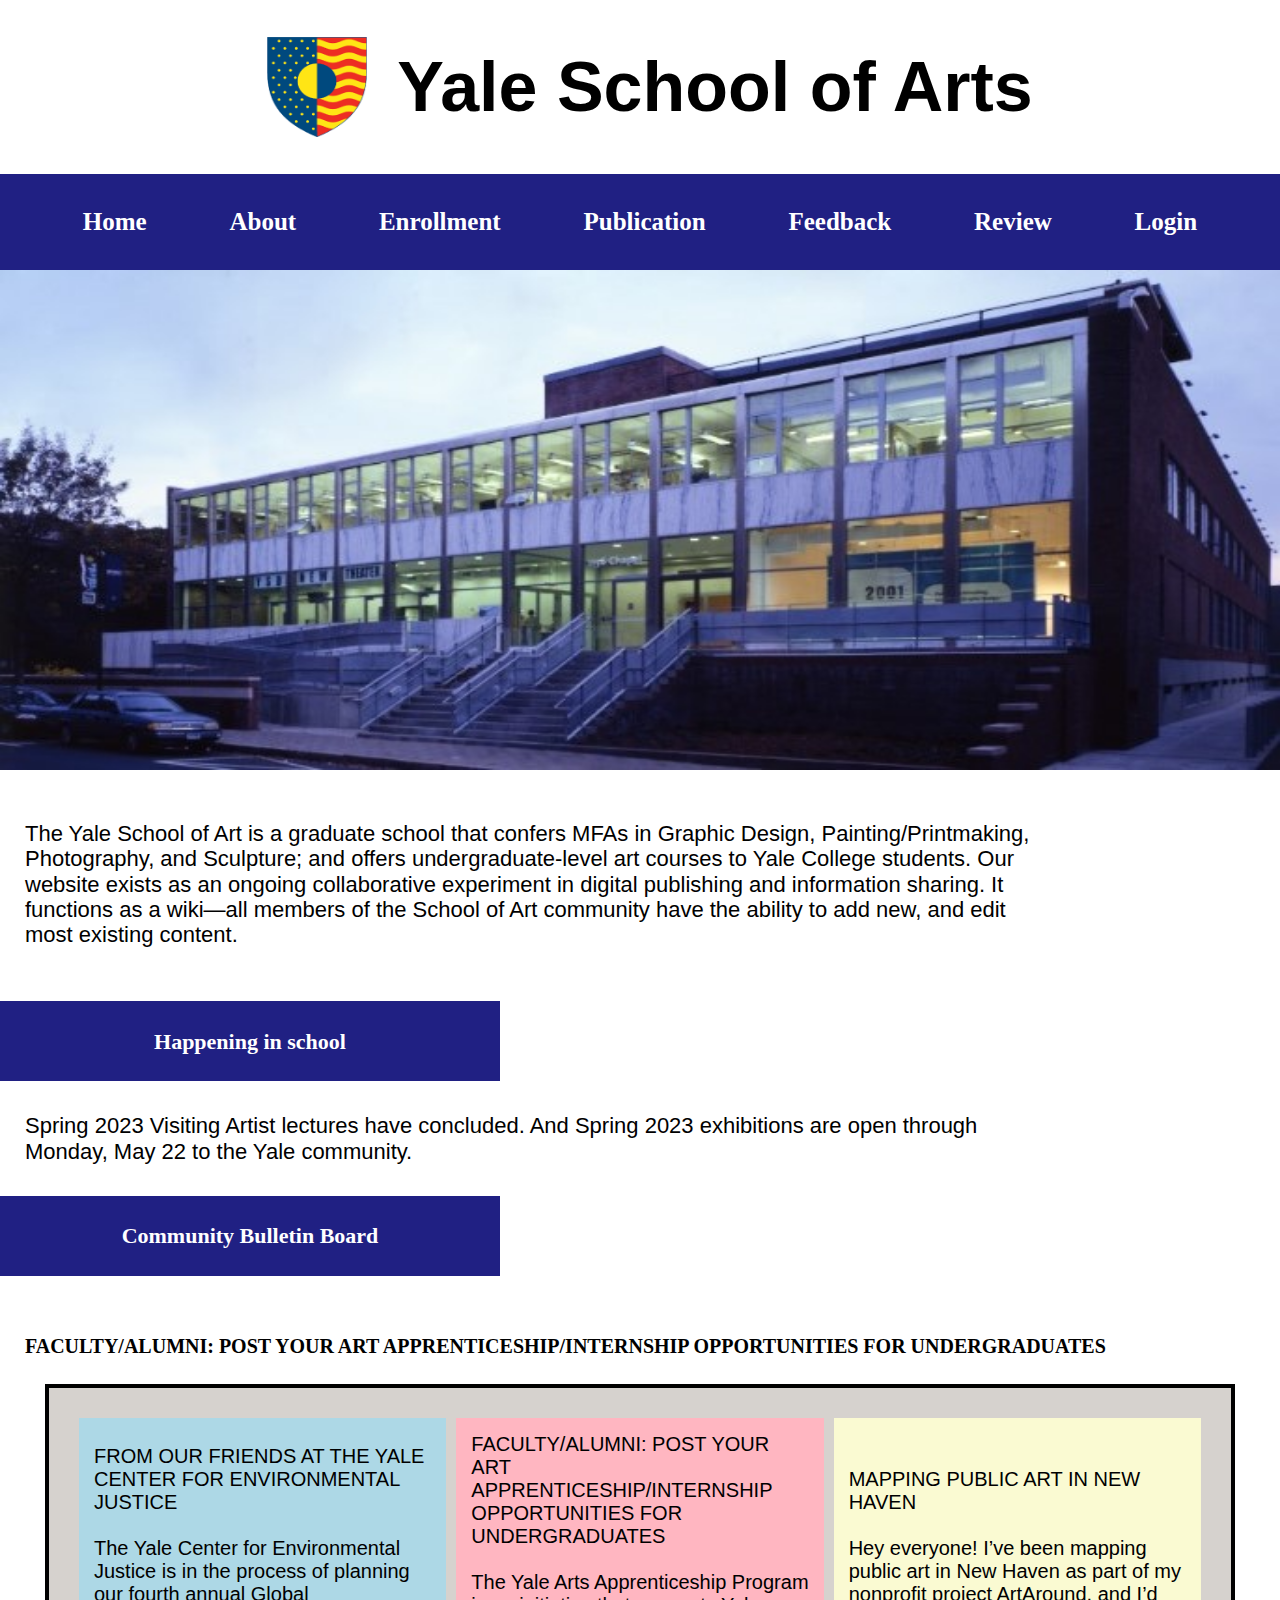
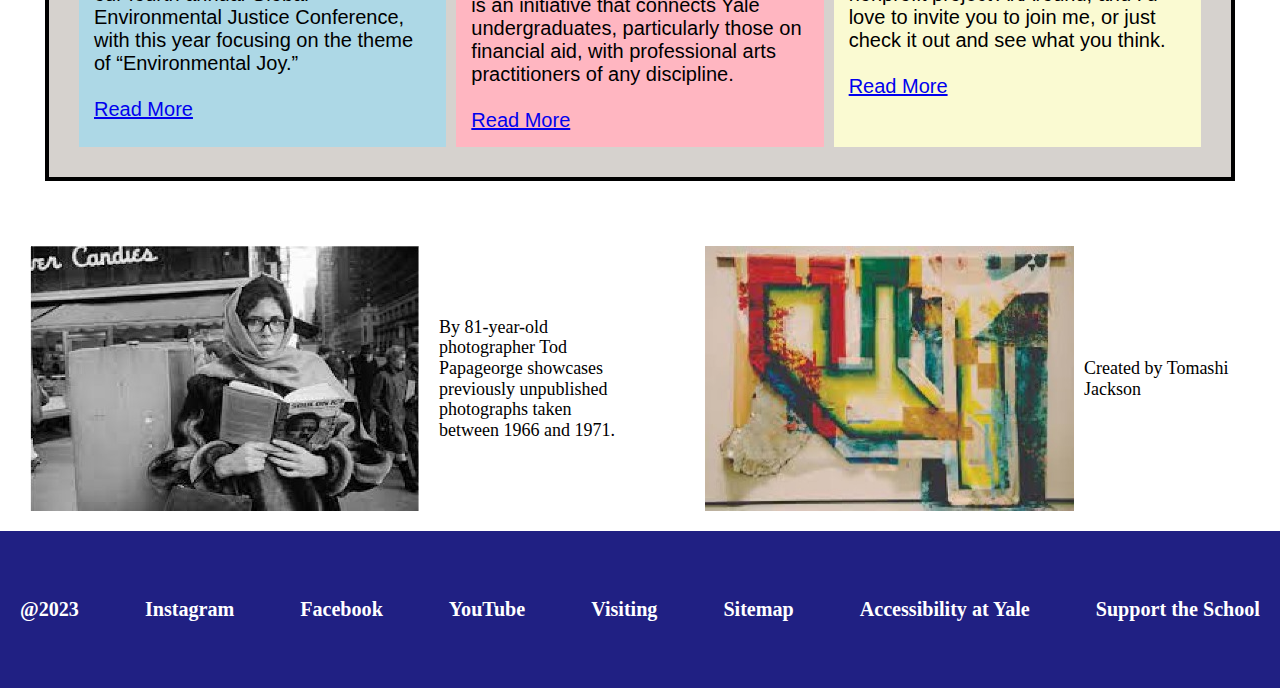
==== commit c87306c2: "update" ====
--- a/index.html
+++ b/index.html
@@ -54,15 +54,15 @@
       </article>
 
       <section class="happening">
-        <h3>Happening in school</h3>
-        <p>
+        <h3 class="subtitle">Happening in school</h3>
+        <p class="content">
           Spring 2023 Visiting Artist lectures have concluded. And Spring 2023
           exhibitions are open through Monday, May 22 to the Yale community.
         </p>
       </section>
 
       <section class="bulletin-board">
-        <h3>Community Bulletin Board</h3>
+        <h3 class="subtitle">Community Bulletin Board</h3>
         <div class="board">
           <header>
             <h4>
@@ -83,7 +83,7 @@
               <a href="readmore.html" target="_self">Read More</a>
             </div>
 
-            <div class="post">
+            <div class="post1">
               FACULTY/ALUMNI: POST YOUR ART APPRENTICESHIP/INTERNSHIP
               OPPORTUNITIES FOR UNDERGRADUATES
               <br /><br />
@@ -94,7 +94,7 @@
               <a href="readmore.html" target="_self">Read More</a>
             </div>
 
-            <div class="post">
+            <div class="post2">
               MAPPING PUBLIC ART IN NEW HAVEN
               <br /><br />
               Hey everyone! I’ve been mapping public art in New Haven as part of
@@ -107,23 +107,19 @@
         </div>
       </section>
 
-      <section class="student-artwork">
-        <h3>Student Art Work</h3>
-        <!-- Student artwork section goes here -->
-        <div class="rowforimg">
-          <figure class="image">
-            <img src="picture/student_art_1.jpg" alt="art" />
-            <figcaption>
-              By 81-year-old photographer Tod Papageorge showcases previously
-              unpublished photographs taken between 1966 and 1971.
-            </figcaption>
-          </figure>
+      <section class="rowforimg">
+        <image class="image">
+          <img src="picture/student_art_1.jpg" alt="art" /> <br />
+          <p class="word">
+            By 81-year-old photographer Tod Papageorge showcases previously
+            unpublished photographs taken between 1966 and 1971.
+          </p>
+        </image>
 
-          <figure class="image1">
-            <img src="picture/student_art_2.jpg" alt="art1" />
-            <figcaption>Created by Tomashi Jackson</figcaption>
-          </figure>
-        </div>
+        <image class="image1">
+          <img src="picture/student_art_2.jpg" alt="art1" />
+          <p class="word">Created by Tomashi Jackson</p>
+        </image>
       </section>
     </header>
 
--- a/css/common_style.css
+++ b/css/common_style.css
@@ -7,7 +7,7 @@
   align-items: center;
   margin: 20px;
   font-family: Arial, Helvetica, sans-serif;
-  border: 4px hidden;
+  border: none; /* Fix: Use 'none' instead of 'hidden' */
 }
 
 /* school name for all pages */
@@ -18,8 +18,8 @@
 
 /* menus for all pages */
 .menu h4 a {
-  color: white; /* Color for the link within h4 */
-  text-decoration: none; /* Remove underline from the link */
+  color: white;
+  text-decoration: none;
   font-family: Georgia, "Times New Roman", Times, serif;
   display: flex;
   flex-direction: row;
@@ -44,7 +44,7 @@
   margin: 15px;
   padding: 10px;
   font-size: 22px;
-  text-wrap: wrap;
+  white-space: wrap; /* Fix: Use 'white-space' instead of 'text-wrap' */
   width: 80%;
   font-family: "Trebuchet MS", "Lucida Sans Unicode", "Lucida Grande",
     "Lucida Sans", Arial, sans-serif;
@@ -58,7 +58,9 @@
   background-color: rgb(32, 32, 131);
   color: white;
   justify-content: center;
+  align-items: center;
   width: 500px;
+  height: 80px;
   font-family: Georgia, "Times New Roman", Times, serif;
 }
 
@@ -76,84 +78,31 @@
 .footer h6 {
   cursor: pointer;
 }
-/* alignment of the title for all pages */
-.header {
-  display: flex;
-  justify-content: center;
-  padding: 5px;
-  height: 100px;
-  align-items: center;
-  margin: 0px;
-  font-size: 40px;
-  border: 3px hidden;
-}
-/* standadize word size */
-.word {
-  font-size: 18px;
-}
 
-/*Scrollbar setting for different browsers*/
+/* Scrollbar setting for different browsers */
 /* For Chrome and Safari */
 ::-webkit-scrollbar {
-  width: 12px; /* Set the width of the scrollbar */
+  width: 12px;
 }
 
 ::-webkit-scrollbar-thumb {
-  background-color: darkslategray; /* Set the color of the scrollbar thumb */
+  background-color: darkslategray;
 }
 
 ::-webkit-scrollbar-track {
-  background-color: rgba(
-    220,
-    228,
-    237,
-    0.863
-  ); /* Set the color of the scrollbar track */
+  background-color: rgba(220, 228, 237, 0.863);
 }
 
 /* For Firefox */
-
 html {
-  scrollbar-color: rgba(220, 228, 237, 0.863);
+  scrollbar-color: darkslategray rgba(220, 228, 237, 0.863);
 }
 
-html {
-  scrollbar-width: thin;
-  scrollbar-color: darkslategray;
+/* For WebKit-based browsers (Chrome, Safari) */
+::-webkit-scrollbar-thumb {
+  background-color: darkslategray;
 }
 
-/* For Internet Explorer and Microsoft Edge */
-body {
-  scrollbar-face-color: #333;
-  scrollbar-track-color: #666;
+::-webkit-scrollbar-track {
+  background-color: rgba(220, 228, 237, 0.863);
 }
-
-body {
-  scrollbar-shadow-color: #999;
-  scrollbar-highlight-color: #bbb;
-  scrollbar-3dlight-color: #bbb;
-  scrollbar-darkshadow-color: #666;
-}
-
-@media only screen and (max-width: 600px) {
-  .container {
-    display: flex;
-    flex-direction: column;
-  }
-  .menu {
-    display: flex;
-    flex-direction: column;
-  }
-  .intro {
-    display: flex;
-    flex-direction: column;
-  }
-  .subtitle {
-    display: flex;
-    flex-direction: column;
-  }
-  .footer {
-    display: flex;
-    flex-direction: column;
-  }
-}
--- a/css/homepage.css
+++ b/css/homepage.css
@@ -2,19 +2,19 @@
 .row {
   display: flex;
   flex-direction: row;
-  border: black solid;
+  border: 4px solid black; /* Set border properties */
   margin: 20px;
   padding: 30px;
   background-color: rgba(151, 142, 131, 0.395);
   justify-content: space-between;
-
   gap: 10px;
 }
+
 /* homepage: post note 1 */
 .post {
   display: flex;
   flex-direction: column;
-  border: 5px lightblue solid;
+  border: 5px solid lightblue; /* Set border and background color */
   justify-content: center;
   background-color: lightblue;
   width: 400px;
@@ -28,7 +28,7 @@
 .post1 {
   display: flex;
   flex-direction: column;
-  border: 5px lightpink solid;
+  border: 5px solid lightpink; /* Set border and background color */
   background-color: lightpink;
   width: 400px;
   justify-content: center;
@@ -37,11 +37,12 @@
   font-family: "Trebuchet MS", "Lucida Sans Unicode", "Lucida Grande",
     "Lucida Sans", Arial, sans-serif;
 }
+
 /* homepage: post note 3 */
 .post2 {
   display: flex;
   flex-direction: column;
-  border: 5px lightgoldenrodyellow;
+  border: 5px solid lightgoldenrodyellow; /* Set border and background color */
   justify-content: center;
   background-color: lightgoldenrodyellow;
   width: 400px;
@@ -50,6 +51,7 @@
   font-family: "Trebuchet MS", "Lucida Sans Unicode", "Lucida Grande",
     "Lucida Sans", Arial, sans-serif;
 }
+
 /* homepage: border for the bulletin board caption(above the post stick)*/
 .board {
   font-size: 20px;
@@ -57,14 +59,16 @@
   padding: 10px;
   text-wrap: wrap;
 }
+
 /* homepage: border for student output images*/
 .rowforimg {
   display: flex;
   flex-direction: row;
-  border: 3px black hidden;
+  border: 3px hidden;
   gap: 10px;
   padding: 20px;
 }
+
 /* homepage: for student art work photographer image */
 image {
   display: flex;
@@ -76,6 +80,7 @@
   position: relative;
   font-family: Georgia, "Times New Roman", Times, serif;
 }
+
 /* homepage: student art work printmaking image */
 .image1 {
   display: flex;
@@ -86,6 +91,7 @@
   padding: 20px;
   position: relative;
 }
+
 /* homepage: caption for the student art work images */
 .word {
   display: flex;
@@ -98,12 +104,14 @@
   font-size: 18px;
   font-family: Georgia, "Times New Roman", Times, serif;
 }
+
 /* homepage: post note 1 */
 .rowforimg1 {
   display: flex;
   flex-direction: row;
   border: 4px hidden;
 }
+
 @media only screen and (max-width: 600px) {
   .row {
     display: flex;
